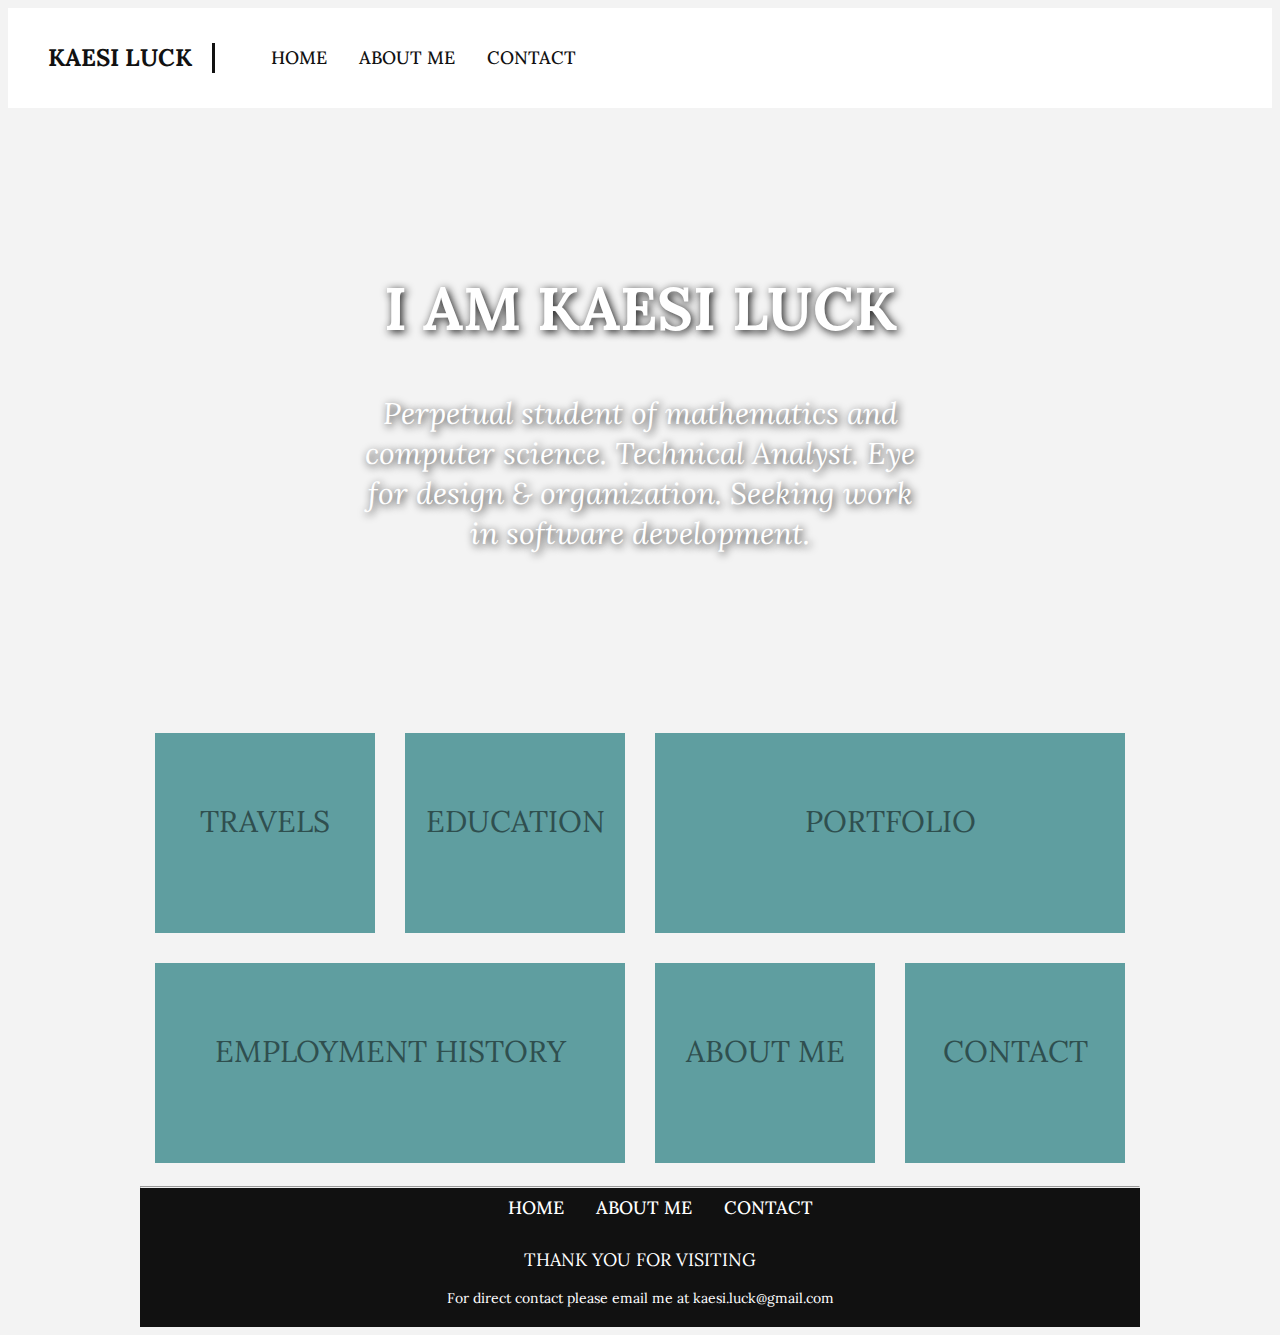
==== index.html @ 22fcabbd "Add files via upload" ====
<!DOCTYPE html>
<html lang = "en-us">
  <head>
    <meta charset = "utf-8">
    <meta name = "description" content = "This is Kaesi Luck's personal website. Feel free to add yourself to friends and send a message, or just browse through my content.">
    <meta name = "viewport" content = "width = device-width, initial-scale = 1">
    <title>My Portfolio</title>
    <link href="https://fonts.googleapis.com/css?family=Lora&display=swap" rel="stylesheet">
    <link rel = "stylesheet" href = "style.css">
  </head>
<body>
  <header>
      <a href = "index.html" class = "header-brand">Kaesi Luck</a>
      <nav>
        <ul>
          <li><a href = "index.html">Home</a></li>
          <li><a href = "aboutMe.html">About Me</a></li>
          <li><a href = "contactMe.html">Contact</a></li>
        </ul>
      </nav>

  </header>

      <main>
          <section class = "index-banner">
            <div class = "vertical-banner">
              <h2>I AM KAESI LUCK</h2>
              <h1>Perpetual student of mathematics and computer science. Technical Analyst. Eye for design & organization. Seeking work in software development. </h1>
            </div>
          </section>
        <div class = "wrapper">
          <section class = "index-links">
            <a href = "travels.html">
              <div class = "index-boxlink-square">
                <h3>travels</h3>
              </div>
            </a>
            <a href = "education.html">
              <div class = "index-boxlink-square">
                <h3>Education</h3>
              </div>
            </a>
            <a href = "portfolio.html">
              <div class = "index-boxlink-rect">
                <h3>Portfolio</h3>
              </div>
            </a>
            <a href = "workExperience.html">
              <div class = "index-boxlink-rect">
                <h3>employment history</h3>
              </div>
            </a>
            <a href = "aboutMe.html">
              <div class = "index-boxlink-square">
                <h3>About Me</h3>
              </div>
            </a>
            <a href = "contactMe.html">
              <div class = "index-boxlink-square">
                <h3>Contact</h3>
              </div>
            </a>
          </section>
        </div>
        </main>

      <div class = "wrapper">
      <footer>
         <hr>
         <ul>
           <li><a href = "index.html">Home</a></li>
           <li><a href = "aboutMe.html">About Me</a></li>
           <li><a href = "contactMe.html">Contact</a></li>
         </ul>
         <br>
         <br>
         <h4> thank you for visiting</h4>
         <br>
         <p> For direct contact please email me at kaesi.luck@gmail.com</p>
      </footer>
    </div>

 </body>
</html>
---- style.css ----
* {
  text-decoration: none;
}

body {
  background-color: #f3f3f3;
}

/*HEADER STYLE*/

header {
  background-color: #fff;
  width: 100%;
  height: 100px;
}

header .header-brand {
  font-family: Lora;
  font-size: 24px;
  font-weight: 900;
  color: #111;
  text-transform: uppercase;
  display: block;
  margin: 35px 0;
  text-align: left;
  line-height: 30px;
  padding: 0px 20px 0px 40px;
  border-right: 3px solid #111;
  float: left;
}

header nav ul {
  display: block;
  margin: 20px 0;
  width: fit-content;
  float: left;
}

header nav ul li {
  display: inline-block;
  float: left;
  list-style: none;
  padding: 0 16px;
}

header nav ul li a {
  font-family: Lora;
  font-size: 18px;
  font-weight: 500;
  color: #111;
  text-transform: uppercase;
  display: block;
  line-height: 60px;
}

/*BANNER STYLE*/

.index-banner {
  width: 100%;
  height: 600px;
  background-image: url('indexbanner.jpg');
  background-repeat: no-repeat;
  background-position: center;
  background-size: cover;
  display: table;
}

.vertical-banner {
  display: table-cell;
  vertical-align: middle;
}

.index-banner h2 {
  font-family: Lora;
  font-size: 60px;
  font-weight: 900;
  line-height: 70px;
  color: #fff;
  text-align: center;
  text-shadow: 2px 2px 8px #111;
  margin-top: 10px;
}

.index-banner h1 {
  font-family: Lora;
  font-size: 30px;
  font-weight: 300;
  color: #fff;
  text-align: center;
  text-shadow: 2px 2px 8px #111;
  font-style: italic;
  line-height: 40px;
  display: block;
  width: 550px;
  margin: 0 auto;
}

/*LINK BOXES STYLE*/

.index-links {
  overflow: hidden;
  margin-top: 10px;
}

.index-links div {
  margin: 15px 15px 15px 15px;
  background-color: #5f9ea0;
  float: left;
}

.index-boxlink-square {
  width: calc(25% - 30px) !important;
  height: 200px;
}

.index-boxlink-rect {
  width: calc(50% - 30px);
  height: 200px;
}

.index-links div h3 {
  font-family: Lora;
  font-size: 30px;
  font-weight: 400;
  color: #2f4f4f;
  padding-top: 28px;
  text-align: center;
  line-height: 60px;
  text-transform: uppercase;
}

/*WRAPPER STYLE*/

.wrapper {
  width: 1000px;
  margin: 0 auto;
}

/*FOOTER STYLE*/

footer {
  background-color: #111;
}

footer ul {
  display: block;
  margin: 0 auto;
  width: fit-content;
}

footer ul li {
  display: inline-block;
  float: left;
  list-style: none;
  padding: 0 16px;
}

footer ul li a {
  font-family: Lora;
  font-size: 18px;
  font-weight: 500;
  color: #fff;
  text-transform: uppercase;
  display: block;
}

footer h4 {
  font-family: Lora;
  font-size: 18px;
  font-weight: 400;
  color: #fff;
  text-transform: uppercase;
  display: block;
  margin: 0 auto;
  text-align: center;
  padding-top: 16px;
}

footer p {
  font-family: Lora;
  font-size: 14px;
  font-weight: 100;
  color: #fff;
  display: block;
  margin: 0 auto;
  text-align: center;
  padding-bottom: 20px;
}

/*TRAVELS STYLE*/

/*TRAVEL BANNER STYLE*/

.travels-banner {
  width: 100%;
  height: 600px;
  background-image: url('icelandBanner.jpg');
  background-repeat: no-repeat;
  background-position: center;
  background-size: cover;
  display: table;
}

.travels-banner h2 {
  font-family: Lora;
  font-size: 60px;
  font-weight: 900;
  line-height: 70px;
  color: #fff;
  text-align: center;
  text-shadow: 2px 2px 8px #111;
  margin-top: 10px;
}

.travels-banner h1 {
  font-family: Lora;
  font-size: 30px;
  font-weight: 300;
  color: #fff;
  text-align: center;
  text-shadow: 2px 2px 8px #111;
  font-style: italic;
  line-height: 40px;
  display: block;
  width: 550px;
  margin: 0 auto;
}

/*TRAVEL PHOTO STYLE*/

.gallery {
  overflow: hidden;
  padding-bottom: 500px;
}

div.travels-photos {
  object-fit: contain;
  display: inline;
  width: 180px;
  padding-bottom: 20px;
}

div.travels-photos:hover {
  border: 1px solid #777;
}

div.travels-photos img {
  width: calc(25% - 5px);
  height: auto;
}

.travels-title h1 {
  font-family: Lora;
  font-size: 30px;
  font-weight: 400;
  line-height: 30px;
  color: #5f9ea0;
  text-align: center;
  margin-top: 10px;
}

.travels-title h4 {
  font-family: Lora;
  font-size: 14px;
  font-weight: 200;
  font-style: italic;
  line-height: 20px;
  color: #5f9ea0;
  text-align: center;
}

/*PORTFOLIO STYLE*/

/*PORTFOLIO BANNER STYLE*/

.portfolio-banner {
  width: 100%;
  height: 870px;
  background-image: url('regularSolids.PNG');
  background-repeat: no-repeat;
  background-position: center;
  background-size: cover;
  display: table;
}

.portfolio-banner h2 {
  font-family: Lora;
  font-size: 60px;
  font-weight: 900;
  line-height: 70px;
  color: #ffd700;
  text-align: center;
  text-shadow: 2px 2px 8px #111;
  margin-top: 10px;
}

.portfolio-banner h1 {
  font-family: Lora;
  font-size: 30px;
  font-weight: 800;
  color: #ffd700;
  text-align: center;
  text-shadow: 2px 2px 8px #fff;
  font-style: italic;
  line-height: 40px;
  display: block;
  width: 550px;
  margin: 0 auto;
}

/*WORK STYLE*/

/*WORK BANNER STYLE*/

.work-banner {
  width: 100%;
  height: 600px;
  background-image: url('work.jpg');
  background-repeat: no-repeat;
  background-position: center;
  background-size: cover;
  display: table;
}

.work-banner h2 {
  font-family: Lora;
  font-size: 60px;
  font-weight: 900;
  line-height: 70px;
  color: #fff;
  text-align: center;
  text-shadow: 2px 2px 8px #111;
  margin-top: 10px;
}

.work-banner h1 {
  font-family: Lora;
  font-size: 30px;
  font-weight: 300;
  color: #fff;
  text-align: center;
  text-shadow: 2px 2px 8px #111;
  font-style: italic;
  line-height: 40px;
  display: block;
  width: 550px;
  margin: 0 auto;
}

/*EDUCATION STYLE*/

/*EDUCATION BANNER STYLE*/

.education-banner {
  width: 100%;
  height: 600px;
  background-image: url('school.jpg');
  background-repeat: no-repeat;
  background-position: center;
  background-size: cover;
  display: table;
}

.education-banner h2 {
  font-family: Lora;
  font-size: 60px;
  font-weight: 900;
  line-height: 70px;
  color: #fff;
  text-align: center;
  text-shadow: 2px 2px 8px #111;
  margin-top: 10px;
}

.education-banner h1 {
  font-family: Lora;
  font-size: 30px;
  font-weight: 300;
  color: #fff;
  text-align: center;
  text-shadow: 2px 2px 8px #111;
  font-style: italic;
  line-height: 40px;
  display: block;
  width: 600px;
  margin: 0 auto;
}

.education-main h1 {
  font-family: Lora;
  font-size: 50px;
  font-weight: 900;
  line-height: 60px;
  color: #708090;
  text-align: left;
  margin-top: 20px;

}

.education-main h3 {
  font-family: Lora;
  font-size: 30px;
  font-weight: 900;
  line-height: 40px;
  color: #2f4f4f;
  text-align: left;

}

.education-main h5 {
  font-family: Lora;
  font-size: 15px;
  font-weight: 900;
  line-height: 20px;
  color: #111;
  text-align: left;
  /*margin-top: 5px;*/
  font-style: italic;

}

div .education-uc h4 {
  font-family: Lora;
  font-size: 20px;
  font-weight: 300;
  line-height: 25px;
  color: #708090;
  text-align: left;
  /*margin-top: 10px;*/
}

div .education-uc ul {
  width: fit-content;
  overflow: hidden;
}

div .education-uc ul li {
  list-style: none;
  font-family: Lora;
  font-size: 18px;
  font-weight: 150;
  line-height: 18px;
  color: #2f4f4f;
}

div .education-psu h4 {
  font-family: Lora;
  font-size: 20px;
  font-weight: 300;
  line-height: 25px;
  color: #708090;
  text-align: left;
  margin-top: 10px;
}

div .education-psu ul {
  width: fit-content;
  overflow: hidden;
}

div .education-psu ul li {
  list-style: none;
  font-family: Lora;
  font-size: 18px;
  font-weight: 150;
  line-height: 18px;
  color: #2f4f4f;
}

/*ABOUT STYLE*/

/*ABOUT BANNER STYLE*/

.about-banner {
  width: 100%;
  height: 600px;
  background-image: url('about.jpg');
  background-repeat: no-repeat;
  background-position: center;
  background-size: cover;
  display: table;
}

.about-banner h2 {
  font-family: Lora;
  font-size: 60px;
  font-weight: 900;
  line-height: 70px;
  color: #fff;
  text-align: center;
  text-shadow: 2px 2px 8px #111;
  margin-top: 10px;
}

.about-banner h1 {
  font-family: Lora;
  font-size: 30px;
  font-weight: 300;
  color: #fff;
  text-align: center;
  text-shadow: 2px 2px 8px #111;
  font-style: italic;
  line-height: 40px;
  display: block;
  width: 550px;
  margin: 0 auto;
}

/*CONTACT STYLE*/

/*CONTACT BANNER STYLE*/

.contact-banner {
  width: 100%;
  height: 600px;
  background-image: url('contact.jpg');
  background-repeat: no-repeat;
  background-position: center;
  background-size: cover;
  display: table;
}

.contact-banner h2 {
  font-family: Lora;
  font-size: 60px;
  font-weight: 900;
  line-height: 70px;
  color: #fff;
  text-align: center;
  text-shadow: 2px 2px 8px #111;
  margin-top: 10px;
}

.contact-banner h1 {
  font-family: Lora;
  font-size: 30px;
  font-weight: 300;
  color: #fff;
  text-align: center;
  text-shadow: 2px 2px 8px #111;
  font-style: italic;
  line-height: 40px;
  display: block;
  width: 550px;
  margin: 0 auto;
}
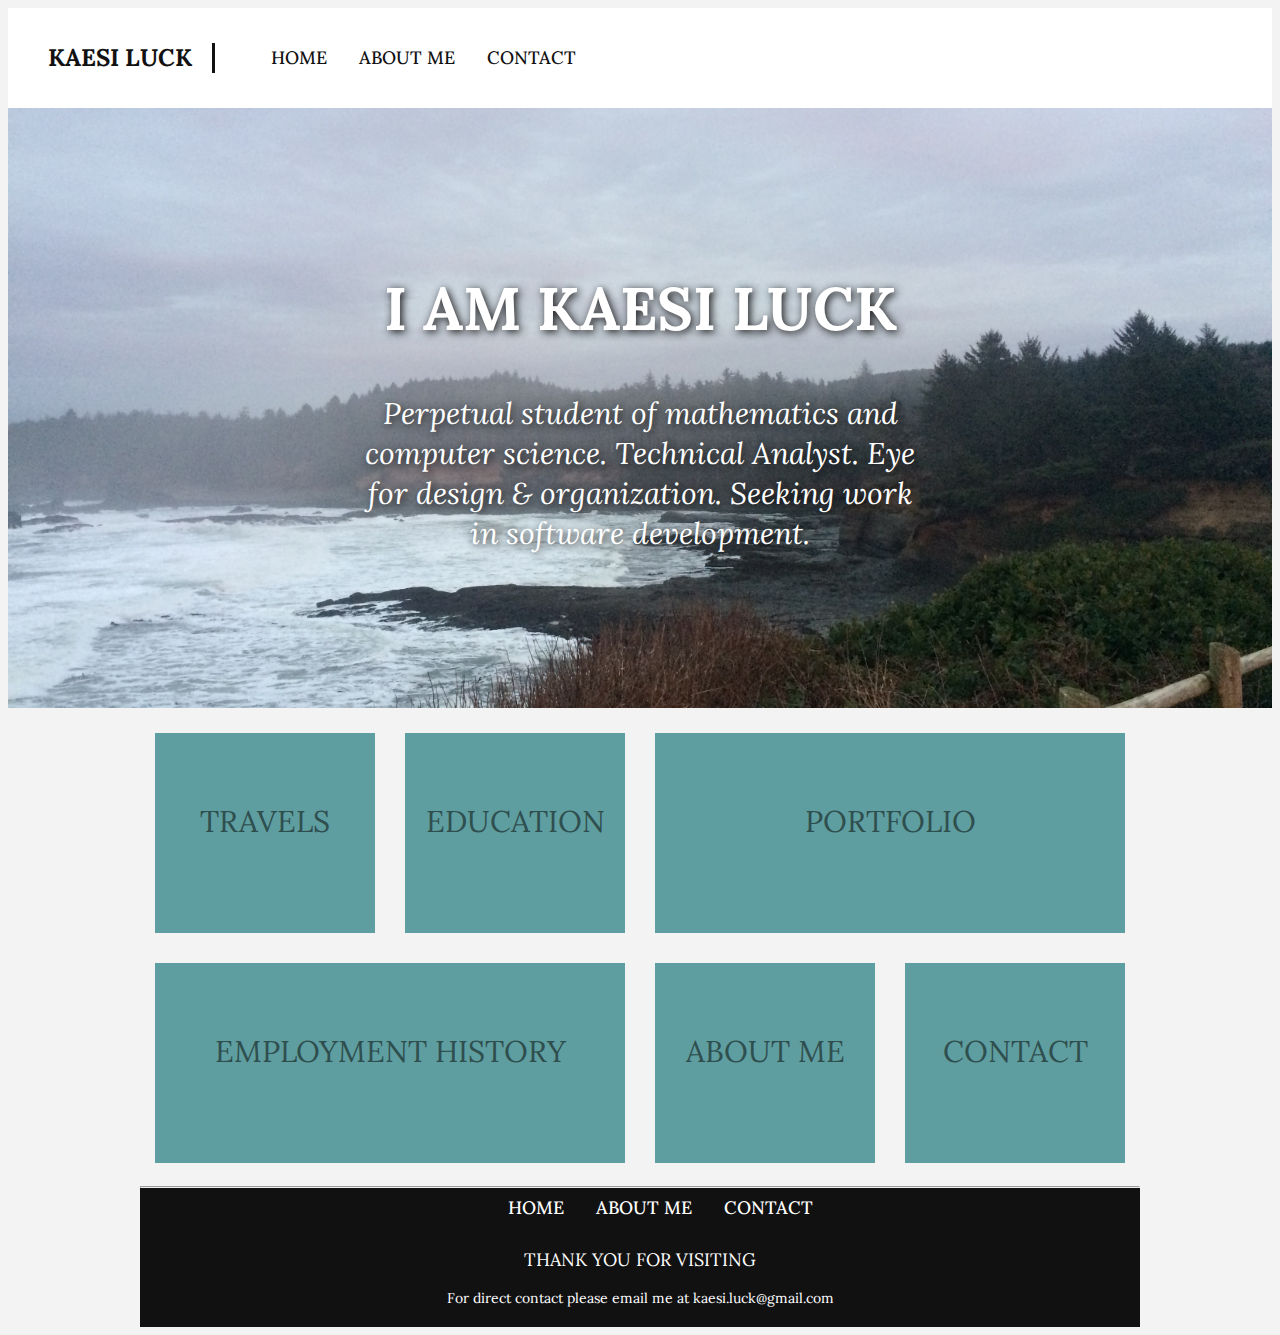
==== commit 62936ad8: "Update index.html" ====
--- a/index.html
+++ b/index.html
@@ -2,7 +2,7 @@
 <html lang = "en-us">
   <head>
     <meta charset = "utf-8">
-    <meta name = "description" content = "This is Kaesi Luck's personal website. Feel free to add yourself to friends and send a message, or just browse through my content.">
+    <meta name = "description" content = "My personal portfolio, previous employment, education, and general information.">
     <meta name = "viewport" content = "width = device-width, initial-scale = 1">
     <title>My Portfolio</title>
     <link href="https://fonts.googleapis.com/css?family=Lora&display=swap" rel="stylesheet">
--- a/style.css
+++ b/style.css
@@ -58,7 +58,7 @@
 .index-banner {
   width: 100%;
   height: 600px;
-  background-image: url('indexbanner.jpg');
+  background-image: url('indexbanner.JPG');
   background-repeat: no-repeat;
   background-position: center;
   background-size: cover;
@@ -315,7 +315,7 @@
 .work-banner {
   width: 100%;
   height: 600px;
-  background-image: url('work.jpg');
+  background-image: url('work.JPG');
   background-repeat: no-repeat;
   background-position: center;
   background-size: cover;
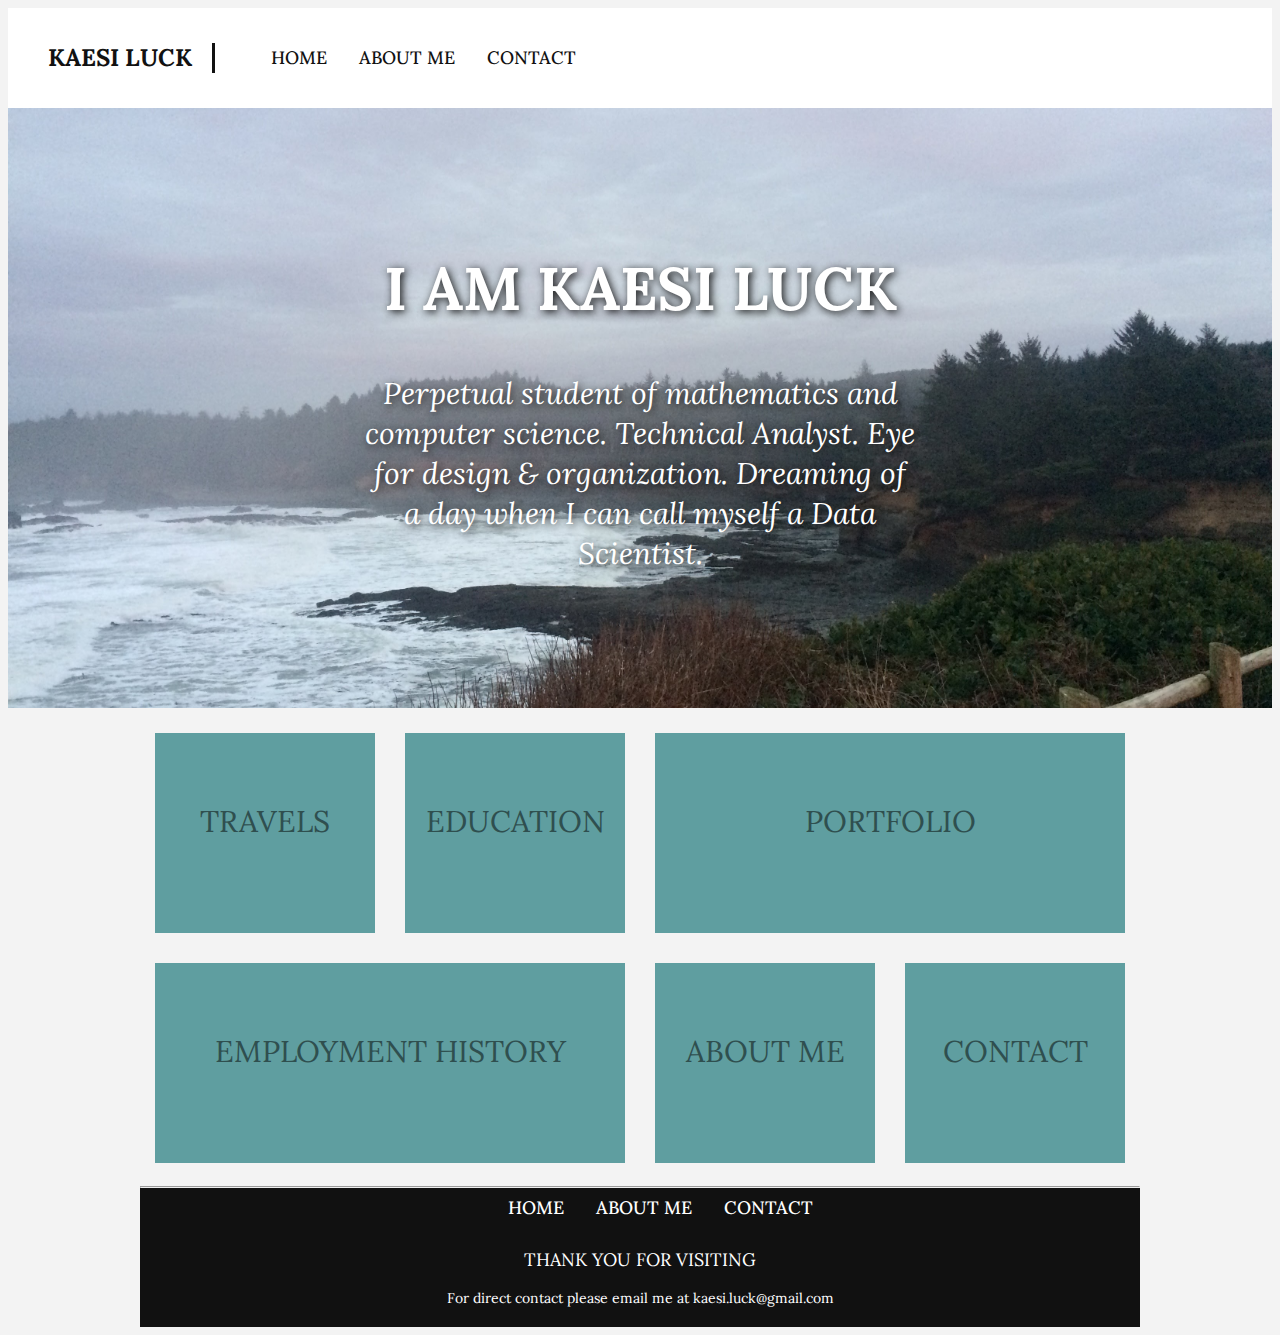
==== commit a64d50c5: "Update index.html" ====
--- a/index.html
+++ b/index.html
@@ -7,6 +7,7 @@
     <title>My Portfolio</title>
     <link href="https://fonts.googleapis.com/css?family=Lora&display=swap" rel="stylesheet">
     <link rel = "stylesheet" href = "style.css">
+    <link rel = "shortcut icon" type = "image/jpg" href = "favicon1.jpg">
   </head>
 <body>
   <header>
@@ -25,7 +26,7 @@
           <section class = "index-banner">
             <div class = "vertical-banner">
               <h2>I AM KAESI LUCK</h2>
-              <h1>Perpetual student of mathematics and computer science. Technical Analyst. Eye for design & organization. Seeking work in software development. </h1>
+              <h1>Perpetual student of mathematics and computer science. Technical Analyst. Eye for design & organization. Dreaming of a day when I can call myself a Data Scientist. </h1>
             </div>
           </section>
         <div class = "wrapper">
--- a/style.css
+++ b/style.css
@@ -544,3 +544,28 @@
   width: 550px;
   margin: 0 auto;
 }
+
+div .contact-main h4 {
+  font-family: Lora;
+  font-size: 20px;
+  font-weight: 300;
+  line-height: 25px;
+  color: #708090;
+  text-align: left;
+  /*margin-top: 10px;*/
+}
+
+div .contact-sub ul {
+  width: fit-content;
+  overflow: hidden;
+}
+
+div .contact-sub ul li {
+  list-style: none;
+  font-family: Lora;
+  font-size: 18px;
+  font-weight: 150;
+  line-height: 18px;
+  color: #2f4f4f;
+}
+
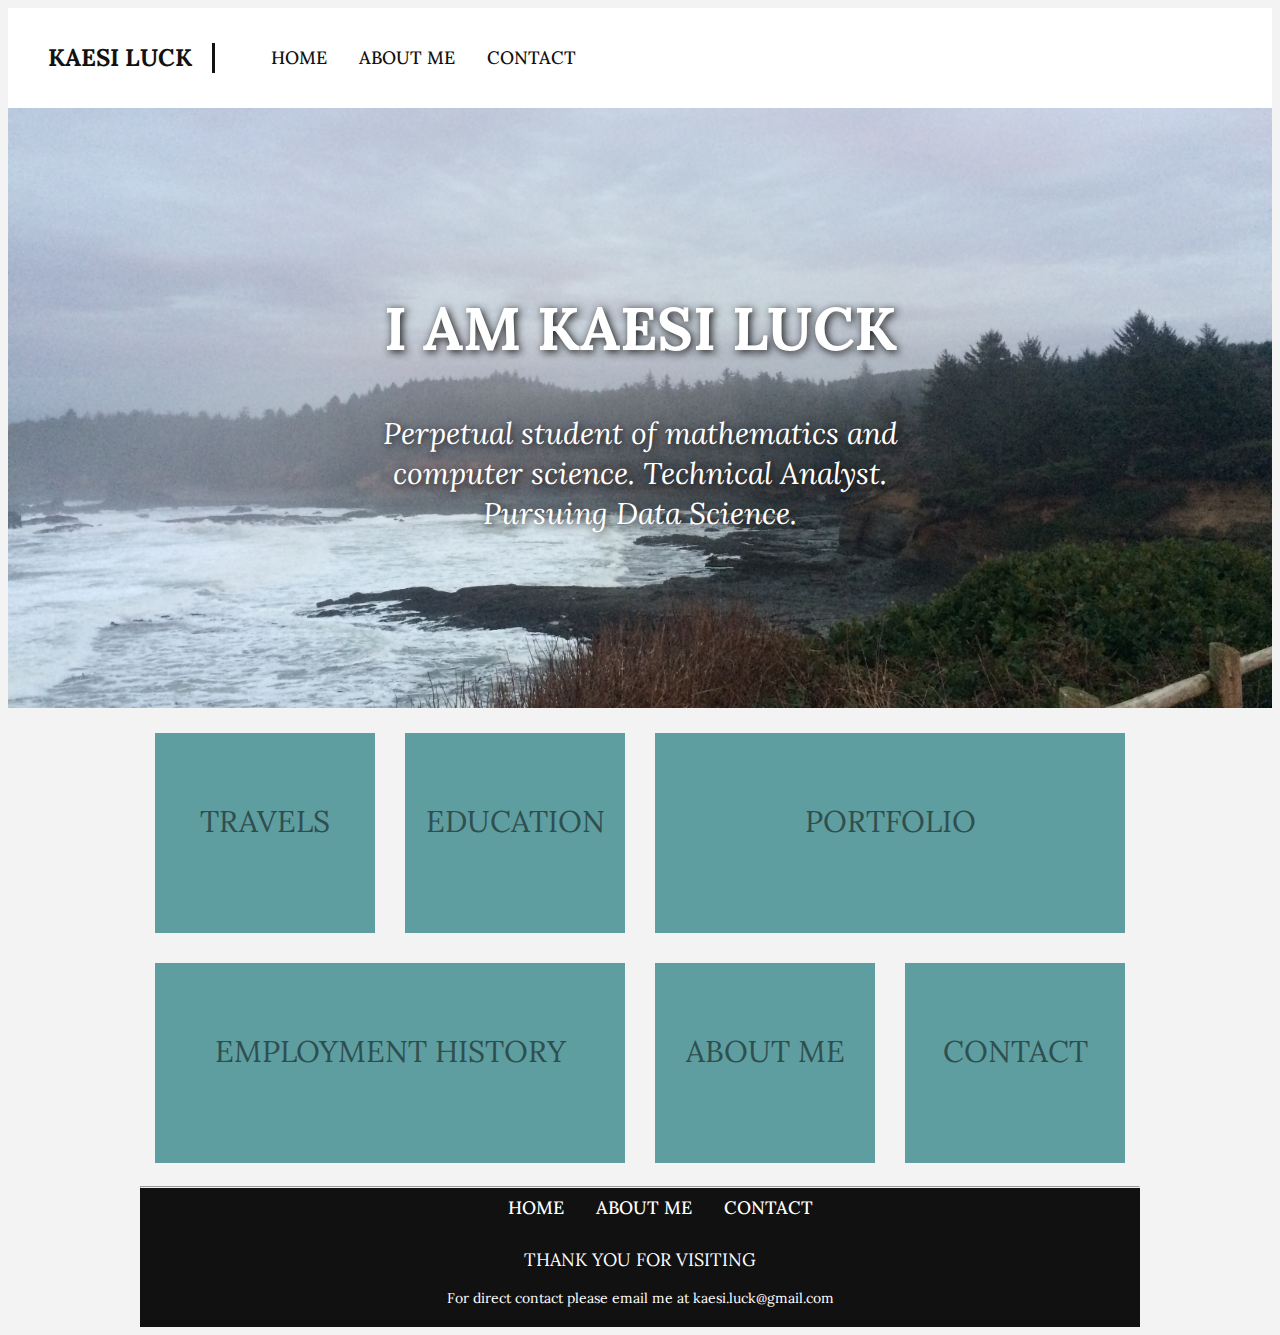
==== commit 5e692401: "Update index.html" ====
--- a/index.html
+++ b/index.html
@@ -26,7 +26,7 @@
           <section class = "index-banner">
             <div class = "vertical-banner">
               <h2>I AM KAESI LUCK</h2>
-              <h1>Perpetual student of mathematics and computer science. Technical Analyst. Eye for design & organization. Dreaming of a day when I can call myself a Data Scientist. </h1>
+              <h1>Perpetual student of mathematics and computer science. Technical Analyst. Pursuing Data Science. </h1>
             </div>
           </section>
         <div class = "wrapper">
--- a/style.css
+++ b/style.css
@@ -545,7 +545,7 @@
   margin: 0 auto;
 }
 
-div .contact-main h4 {
+ .contact-main h4 {
   font-family: Lora;
   font-size: 20px;
   font-weight: 300;
@@ -555,12 +555,12 @@
   /*margin-top: 10px;*/
 }
 
-div .contact-sub ul {
+ div.contact-main ul {
   width: fit-content;
   overflow: hidden;
 }
 
-div .contact-sub ul li {
+ div.contact-main ul li {
   list-style: none;
   font-family: Lora;
   font-size: 18px;
@@ -568,4 +568,20 @@
   line-height: 18px;
   color: #2f4f4f;
 }
-
+/*
+div.contact-main form {
+   margin: 15px 15px 15px 15px;
+   background-color: #5f9ea0;
+   float: left;
+   width: calc(50% - 30px);
+   height: 200px;
+   padding: 12px 20px 12px 20px;
+}
+
+div.contact-main input[type = text] {
+  width: calc(40% - 30px) !important;
+  padding: 12px 20px 12px 20px;
+  padding-bottom: 20px;
+  margin: 8px 0;
+  box-sizing: border-box;
+}*/
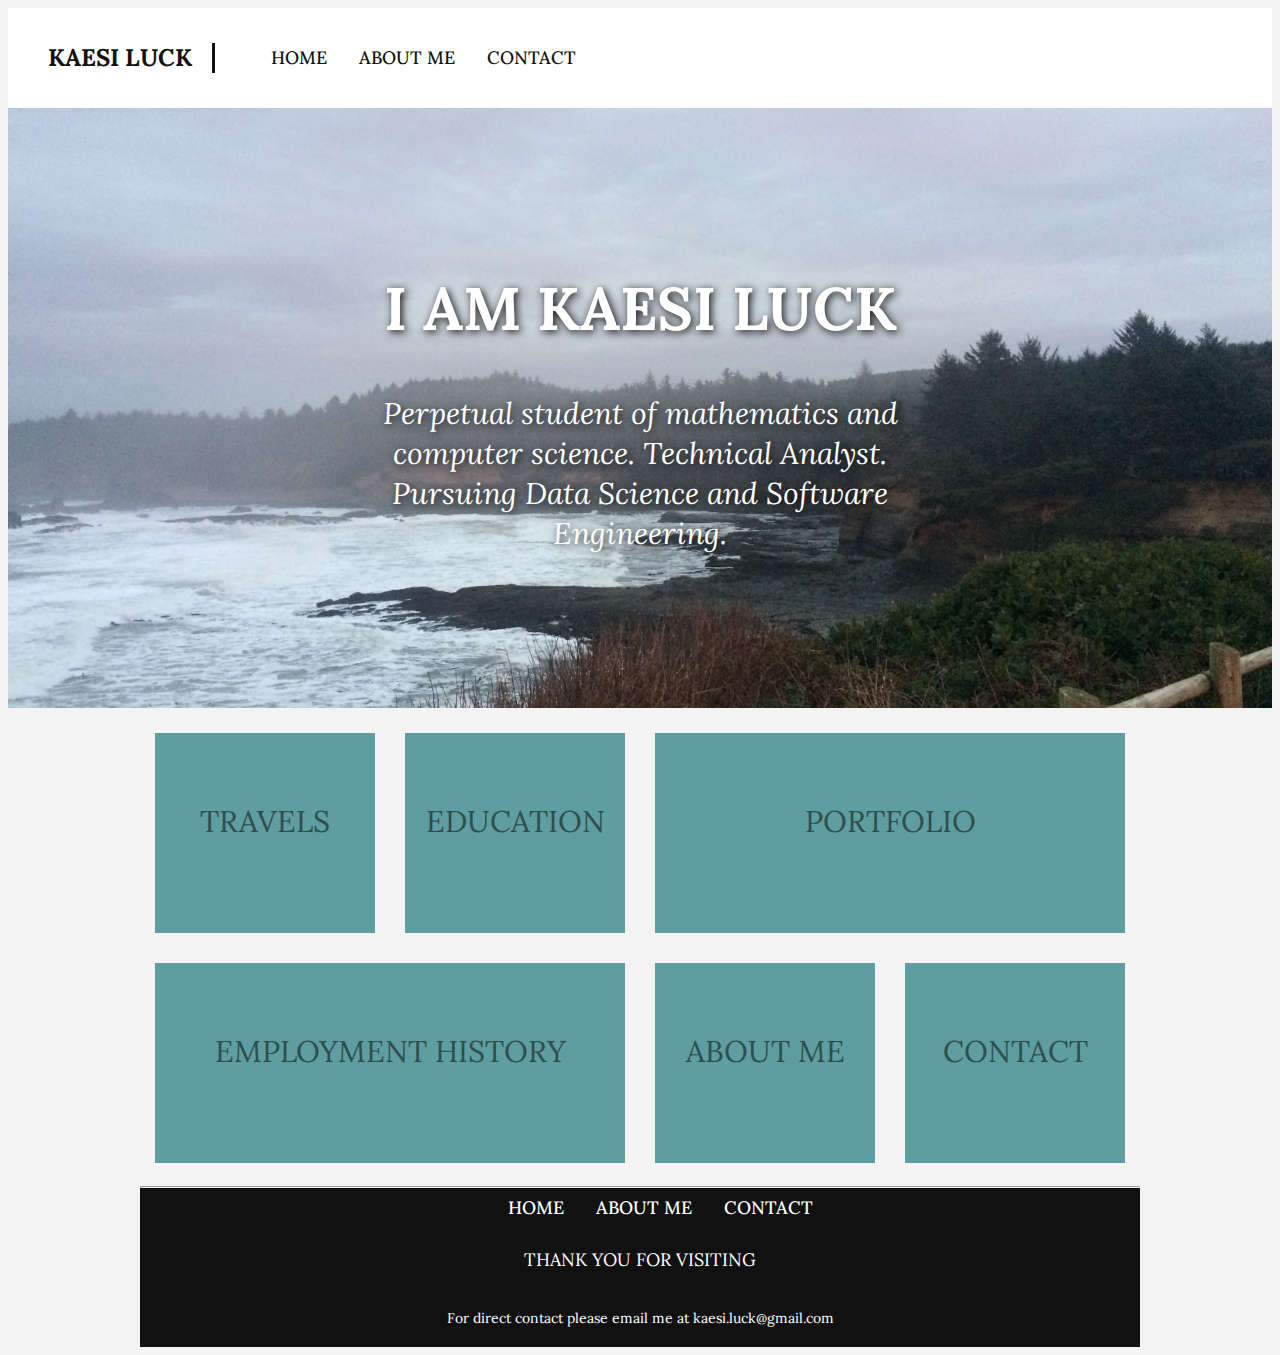
==== commit dfc0413f: "Update index.html" ====
--- a/index.html
+++ b/index.html
@@ -26,7 +26,7 @@
           <section class = "index-banner">
             <div class = "vertical-banner">
               <h2>I AM KAESI LUCK</h2>
-              <h1>Perpetual student of mathematics and computer science. Technical Analyst. Pursuing Data Science. </h1>
+              <h1>Perpetual student of mathematics and computer science. Technical Analyst. Pursuing Data Science and Software Engineering. </h1>
             </div>
           </section>
         <div class = "wrapper">
--- a/style.css
+++ b/style.css
@@ -185,6 +185,7 @@
   margin: 0 auto;
   text-align: center;
   padding-bottom: 20px;
+  padding-top: 20px;
 }
 
 /*TRAVELS STYLE*/
@@ -347,6 +348,57 @@
   margin: 0 auto;
 }
 
+.work-main {
+  font-family: Lora;
+  font-size: 24px;
+  font-weight: 200;
+  color: #5f9ea0;
+  text-align: left;
+  line-height: 30px;
+  display: block;
+  width: 550px;
+  margin: 0 auto;
+  padding-top: 20px;
+}
+
+.work-main h2 {
+  font-family: Lora;
+  font-size: 20px;
+  font-weight: 200;
+  color: #5f9ea0;
+  text-align: left;
+  line-height: 30px;
+  display: block;
+  width: 550px;
+  margin: 0 auto;
+}
+
+.work-main h3 {
+  font-family: Lora;
+  font-size: 18px;
+  font-weight: 200;
+  color: #708090;
+  text-align: left;
+  line-height: 30px;
+  display: block;
+  width: 550px;
+  margin: 0 auto;
+}
+
+.work-main p {
+  font-family: Lora;
+  font-size: 12px;
+  font-weight: 200;
+  color: #2f4f4f;
+  text-align: left;
+  line-height: 30px;
+  display: block;
+  width: 550px;
+  margin: 0 auto;
+}
+
+
+
 /*EDUCATION STYLE*/
 
 /*EDUCATION BANNER STYLE*/
@@ -506,6 +558,56 @@
   margin: 0 auto;
 }
 
+.about-main {
+  font-family: Lora;
+  font-size: 24px;
+  font-weight: 200;
+  color: #5f9ea0;
+  text-align: left;
+  line-height: 30px;
+  display: block;
+  width: 550px;
+  margin: 0 auto;
+  padding-top: 20px;
+}
+
+.about-main h2 {
+  font-family: Lora;
+  font-size: 20px;
+  font-weight: 200;
+  color: #5f9ea0;
+  text-align: left;
+  line-height: 30px;
+  display: block;
+  width: 550px;
+  margin: 0 auto;
+}
+
+.about-main h3 {
+  font-family: Lora;
+  font-size: 18px;
+  font-weight: 200;
+  color: #708090;
+  text-align: left;
+  line-height: 30px;
+  display: block;
+  width: 550px;
+  margin: 0 auto;
+}
+
+.about-main p {
+  font-family: Lora;
+  font-size: 12px;
+  font-weight: 200;
+  color: #2f4f4f;
+  text-align: left;
+  line-height: 30px;
+  display: block;
+  width: 550px;
+  margin: 0 auto;
+}
+
+
 /*CONTACT STYLE*/
 
 /*CONTACT BANNER STYLE*/
@@ -545,43 +647,60 @@
   margin: 0 auto;
 }
 
+.contact-main {
+  margin-bottom: 100px;
+  display: block;
+}
+
  .contact-main h4 {
   font-family: Lora;
   font-size: 20px;
   font-weight: 300;
   line-height: 25px;
   color: #708090;
-  text-align: left;
+  text-align: center;
   /*margin-top: 10px;*/
 }
 
- div.contact-main ul {
-  width: fit-content;
-  overflow: hidden;
-}
-
- div.contact-main ul li {
-  list-style: none;
-  font-family: Lora;
-  font-size: 18px;
-  font-weight: 150;
-  line-height: 18px;
-  color: #2f4f4f;
-}
-/*
+ .contact-main h2 {
+  font-family: Lora;
+  font-size: 16px;
+  font-weight: 200;
+  line-height: 20px;
+  color: #708090;
+  text-align: center;
+}
+
 div.contact-main form {
+   font-family: Lora;
    margin: 15px 15px 15px 15px;
-   background-color: #5f9ea0;
+   background-color: #daa520;
    float: left;
-   width: calc(50% - 30px);
-   height: 200px;
+   width: calc(35% - 30px) !important;
+   height: 135px;
    padding: 12px 20px 12px 20px;
+   text-align: center;
+   margin-left: 365px;
 }
 
 div.contact-main input[type = text] {
+  font-family: Lora;
   width: calc(40% - 30px) !important;
+  height: 50px;
+  text-align: left;
   padding: 12px 20px 12px 20px;
   padding-bottom: 20px;
   margin: 8px 0;
   box-sizing: border-box;
-}*/
+}
+
+div.contact-main input[type = submit] {
+  font-family: Lora;
+  font-size: 8px;
+  width: 50px;
+  height: 25px;
+  padding: 12px 20px 12px 20px;
+  margin: 8px 0;
+  text-align: left;
+  text-transform: uppercase;
+}
